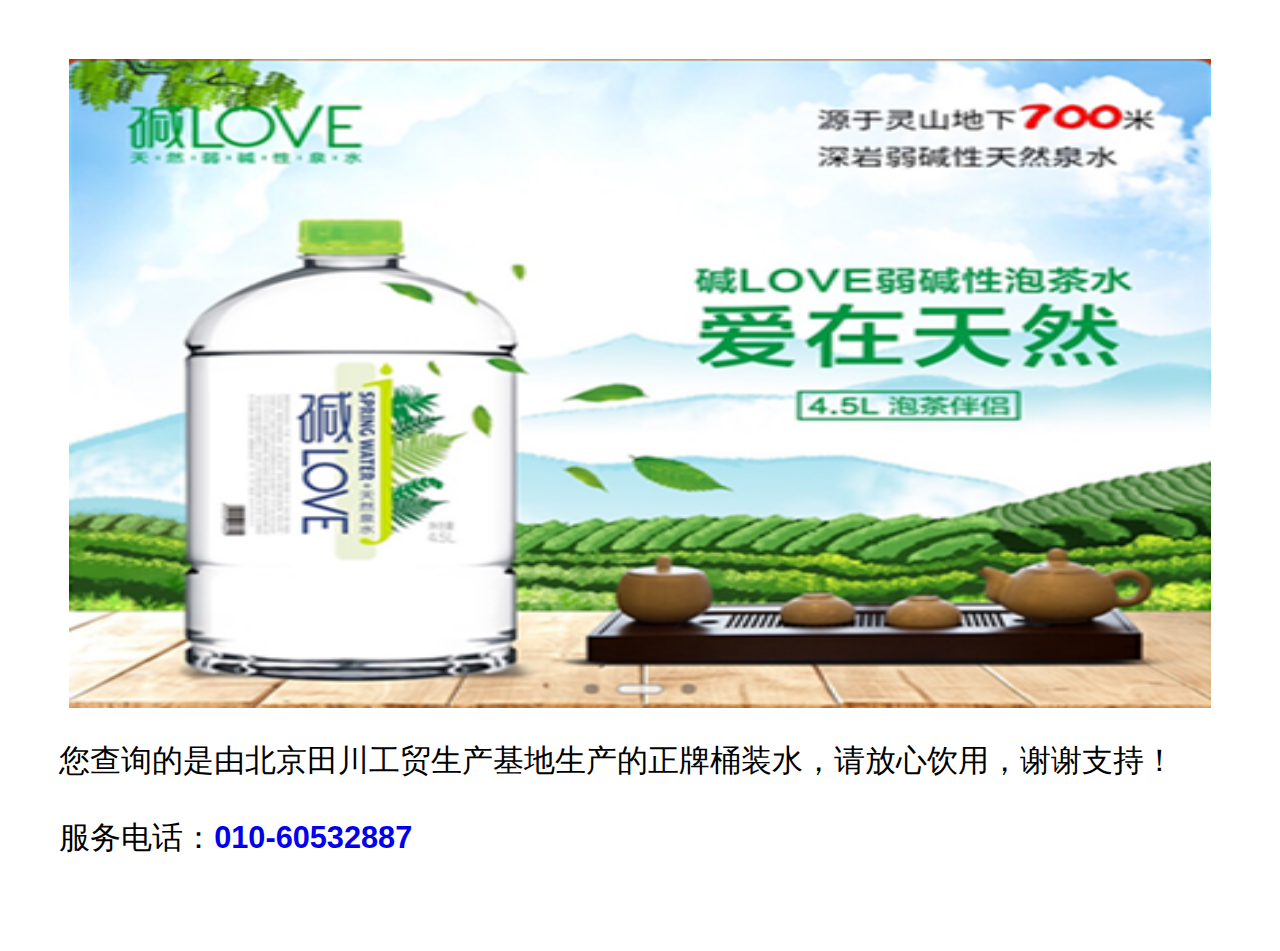
==== qr.html @ b7f4d0fc "qr" ====
<!DOCTYPE html>
<html>
<head lang="zh-cn">
    <meta charset="UTF-8">
    <!--文档兼容模式 -->
    <meta http-equiv="X-UA-Compatible" content="IE=edge,chrome=1">
    <!--使用webkit渲染,对360浏览器有效-->
    <meta name="renderer" content="webkit">
    <meta name="keywords" content="同洲源,桶装水,瓶装水,纯净水,矿泉水,送水,水站,饮水机,订水">
    <meta name="description" content="同洲源送水">
    <meta name="renderer" content="webkit">
    <meta name="format-detection" content="telephone=yes">
    <title>正品查询</title>
    <!--设置view port-->
    <meta name="viewport" content="width=device-width, initial-scale=1, user-scalable=no">
    <link rel="shortcut icon" href="favicon.ico" >
    <style>
        html {
            font-size: 1.3333vw;
            font-family: Arial, PingfangSC, "Microsoft YaHei", "Helvetica Neue", Helvetica, STHeiTi, sans-serif;
            line-height: 1.5;
        }
        body {
            padding: 3rem;
            min-width: 100vh;
            background: white;
        }
        .banner {
            margin: 0 auto;
            width: 66.9rem;
            height: 38rem;
            display: block;
        }
        a {
           text-decoration: none;
        }
        p {
            font-size: 1.8rem;
        }
    </style>
</head>
<body>
    <img src="./images/zhengpin.png" alt="" class="banner">
    <p>
        您查询的是由北京田川工贸生产基地生产的正牌桶装水，请放心饮用，谢谢支持！
    </p>
    <p>
        服务电话：<strong><a href="tel:010-60532887">010-60532887</a></strong>
    </p>
</body>
</html>
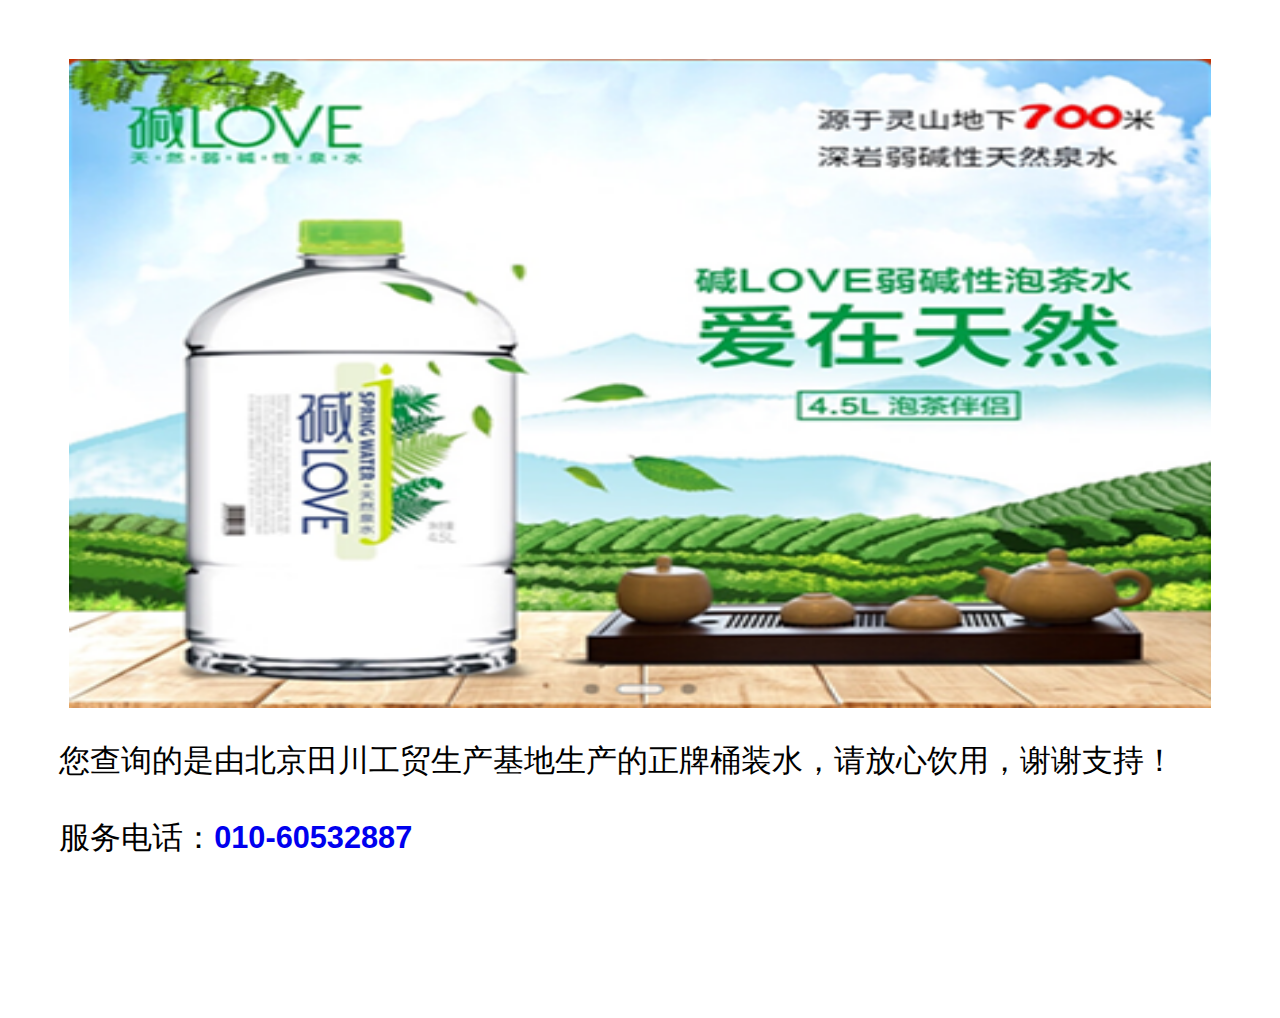
==== commit 374c6377: "qr" ====
--- a/qr.html
+++ b/qr.html
@@ -22,7 +22,7 @@
         }
         body {
             padding: 3rem;
-            min-width: 100vh;
+            min-height: 100vh;
             background: white;
         }
         .banner {
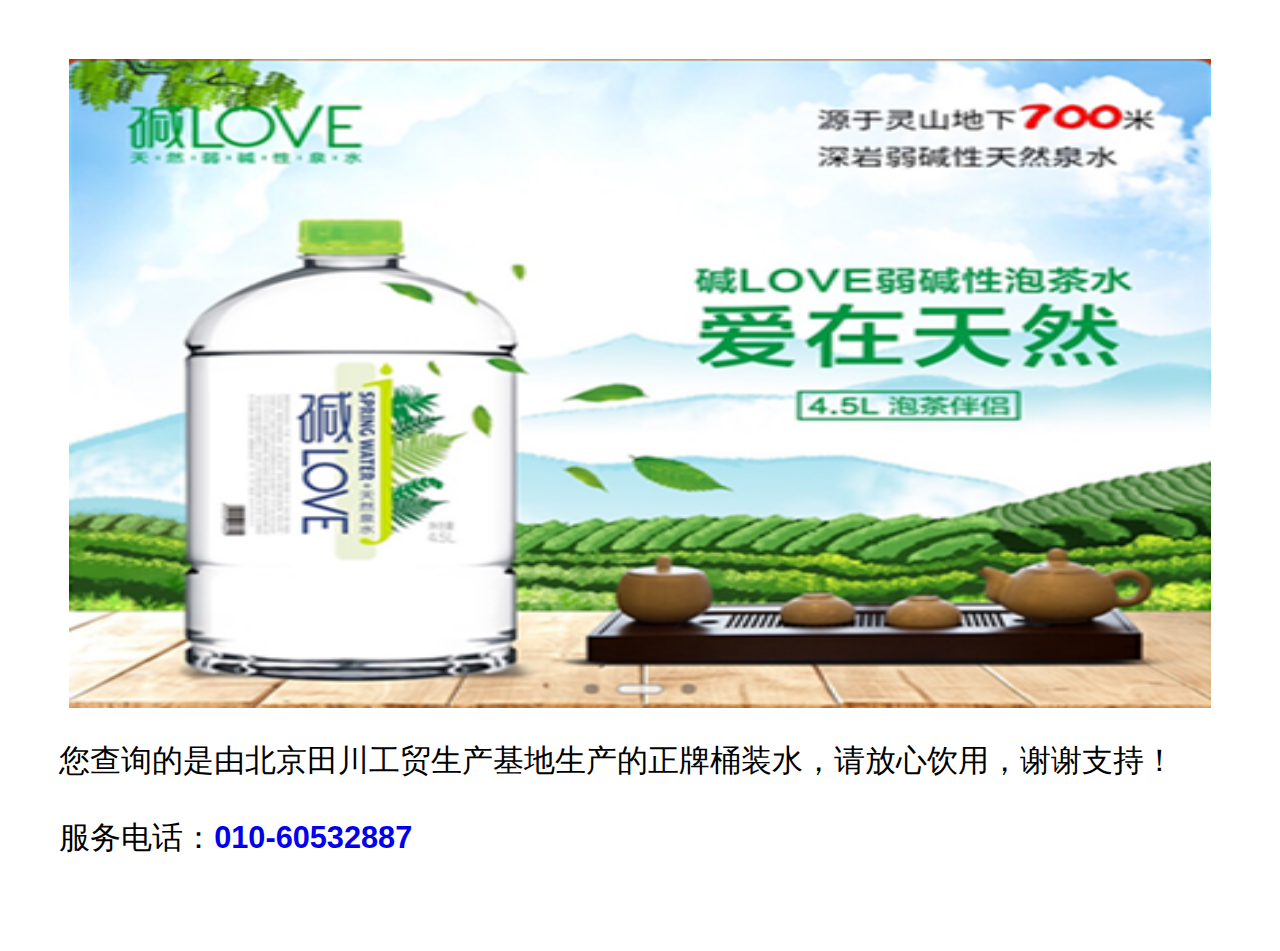
==== commit 89171de9: "qr" ====
--- a/qr.html
+++ b/qr.html
@@ -15,6 +15,9 @@
     <meta name="viewport" content="width=device-width, initial-scale=1, user-scalable=no">
     <link rel="shortcut icon" href="favicon.ico" >
     <style>
+        * {
+            box-sizing: border-box;
+        }
         html {
             font-size: 1.3333vw;
             font-family: Arial, PingfangSC, "Microsoft YaHei", "Helvetica Neue", Helvetica, STHeiTi, sans-serif;
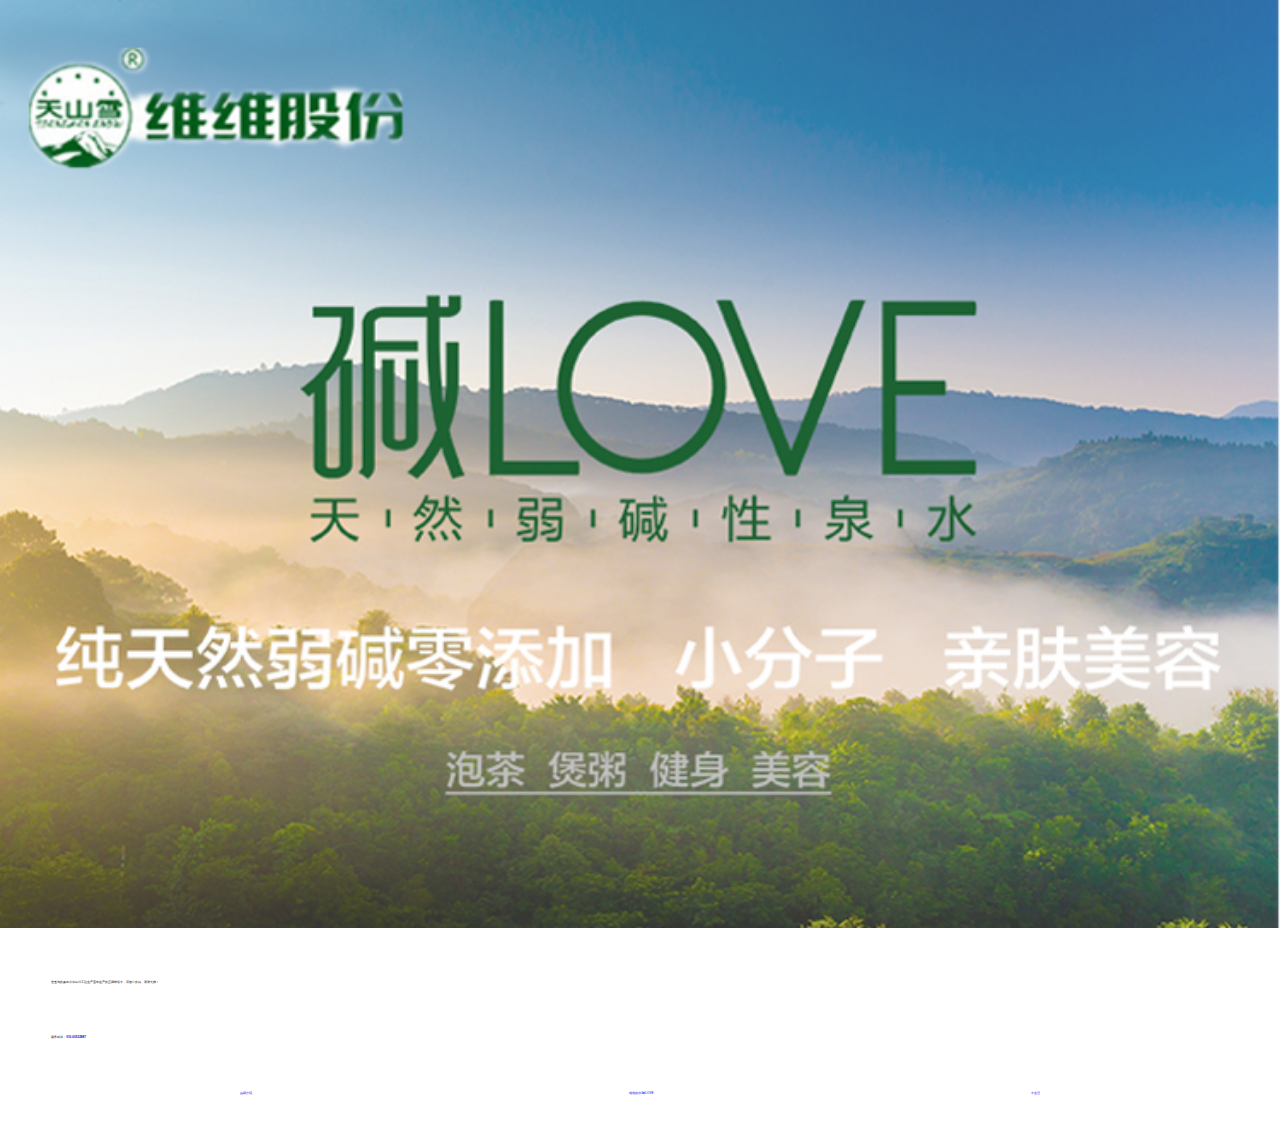
==== commit 04c6d419: "qr" ====
--- a/qr.html
+++ b/qr.html
@@ -16,39 +16,61 @@
     <link rel="shortcut icon" href="favicon.ico" >
     <style>
         * {
+            margin: 0;
+            padding: 0;
             box-sizing: border-box;
         }
         html {
             font-size: 1.3333vw;
             font-family: Arial, PingfangSC, "Microsoft YaHei", "Helvetica Neue", Helvetica, STHeiTi, sans-serif;
             line-height: 1.5;
+            background: white;
         }
         body {
-            padding: 3rem;
-            min-height: 100vh;
-            background: white;
+            padding: 0.3rem;
         }
         .banner {
-            margin: 0 auto;
-            width: 66.9rem;
-            height: 38rem;
+            margin: -0.3rem -0.3rem 0 -0.3rem;
+            width: 7.5rem;
+            height: 5.44rem;
             display: block;
         }
         a {
            text-decoration: none;
         }
         p {
-            font-size: 1.8rem;
+            margin-top: 0.3rem;
+            font-size: 0.018rem;
+        }
+        .flex {
+            display: flex;
+            display: -webkit-flex;
+            justify-content: space-around;
+            align-items: center;
+        }
+        .flex-1 {
+            flex-basis: 0;
+            flex-grow: 1;
+            flex-shrink: 1;
         }
     </style>
+    <script>
+        var windowWidth = document.documentElement.clientWidth;
+        document.documentElement.style.fontSize = windowWidth / 750 * 100 + 'px'
+    </script>
 </head>
 <body>
-    <img src="./images/zhengpin.png" alt="" class="banner">
+    <img src="./images/微信图片_20190913204251.png" alt="" class="banner">
     <p>
         您查询的是由北京田川工贸生产基地生产的正牌桶装水，请放心饮用，谢谢支持！
     </p>
     <p>
         服务电话：<strong><a href="tel:010-60532887">010-60532887</a></strong>
     </p>
+    <p class="flex">
+        <a class="" href="http://mp.weixin.qq.com/s?__biz=MzU1MzkwNTI5Mw==&mid=100000080&idx=1&sn=7767d1ca5a4edc6a31aa91f79ddac700&chksm=7beafcb24c9d75a42fec69f21c558a8044a478cb4ef33fe8f3f16eec52d96c4ac11b689f4ef9&scene=18#wechat_redirect">品牌介绍</a>
+        <a class="" href="http://mp.weixin.qq.com/s?__biz=MzU1MzkwNTI5Mw==&mid=100000092&idx=1&sn=f73d064b724de6fda70b796bded9bc6b&chksm=7beafcbe4c9d75a8c343d7d6927b24e40c23c5aea6ff960fdea725a6cd1ad9bb06cf737a5cf8#rd">维维股份I碱LOVE</a>
+        <a class="" href="http://mp.weixin.qq.com/s?__biz=MzU1MzkwNTI5Mw==&mid=100000072&idx=1&sn=a41b5464f2c0e9294c9c071edec9dcaa&chksm=7beafcaa4c9d75bc53f70ae17c1c3113365f1439757ae33634567b5498a0a4a2f3944bf13fbf&scene=18#wechat_redirect">水生活</a>
+    </p>
 </body>
 </html>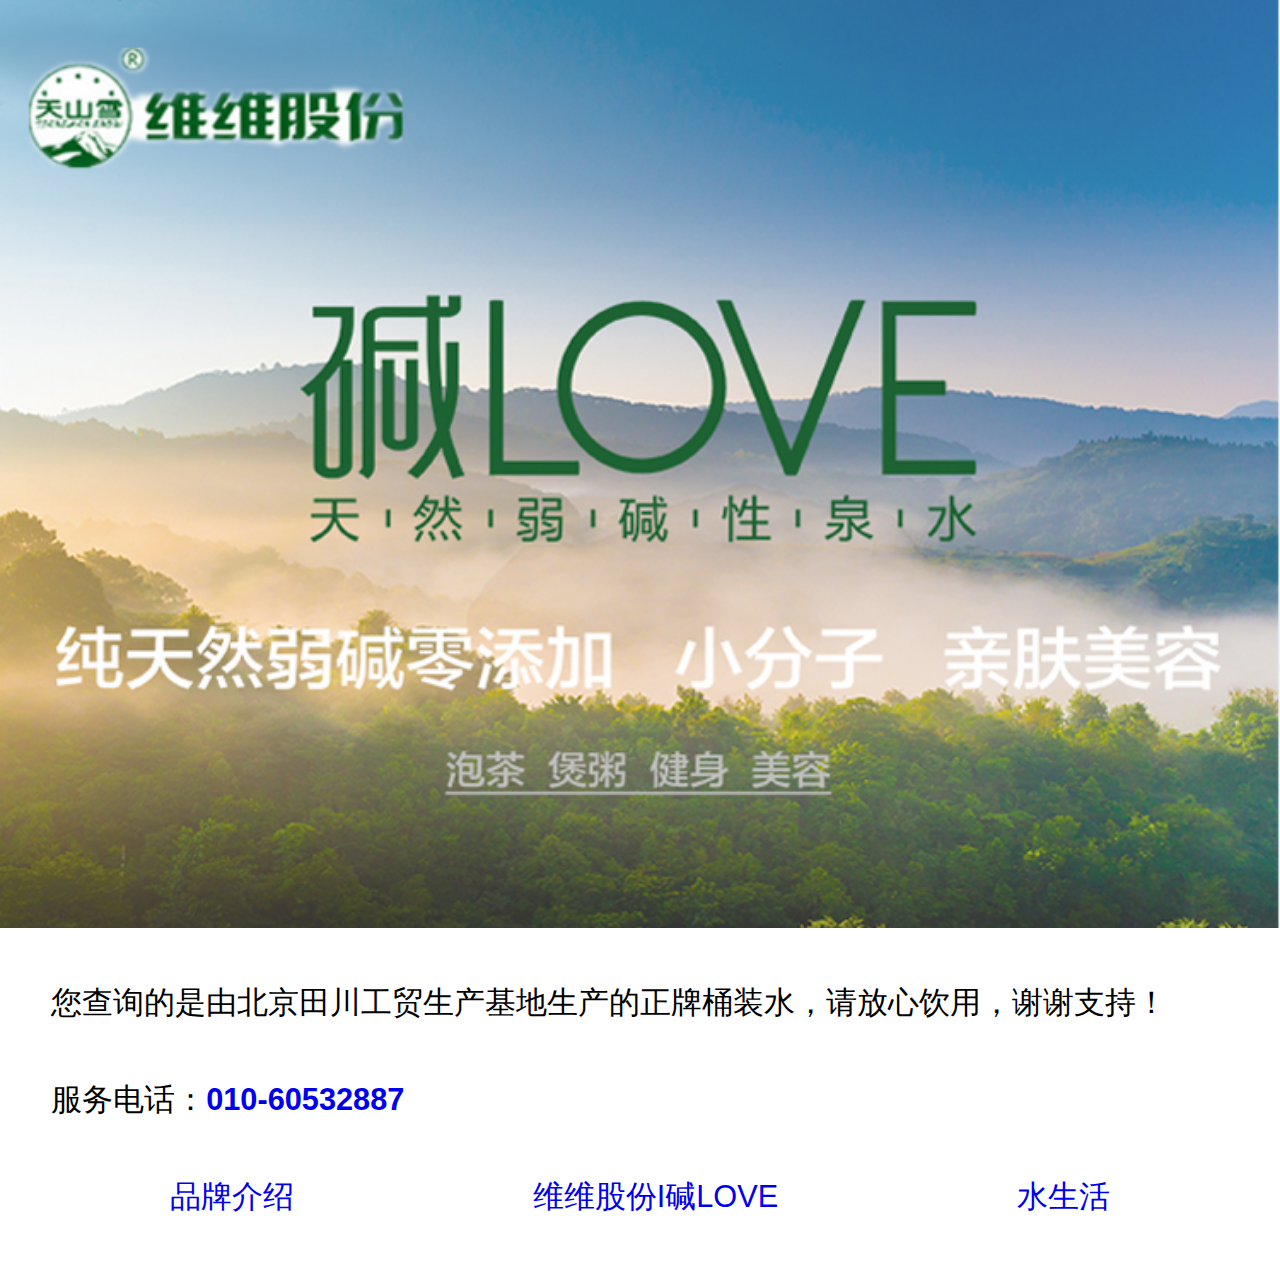
==== commit 866f2382: "qr" ====
--- a/qr.html
+++ b/qr.html
@@ -21,7 +21,6 @@
             box-sizing: border-box;
         }
         html {
-            font-size: 1.3333vw;
             font-family: Arial, PingfangSC, "Microsoft YaHei", "Helvetica Neue", Helvetica, STHeiTi, sans-serif;
             line-height: 1.5;
             background: white;
@@ -40,7 +39,7 @@
         }
         p {
             margin-top: 0.3rem;
-            font-size: 0.018rem;
+            font-size: 0.18rem;
         }
         .flex {
             display: flex;
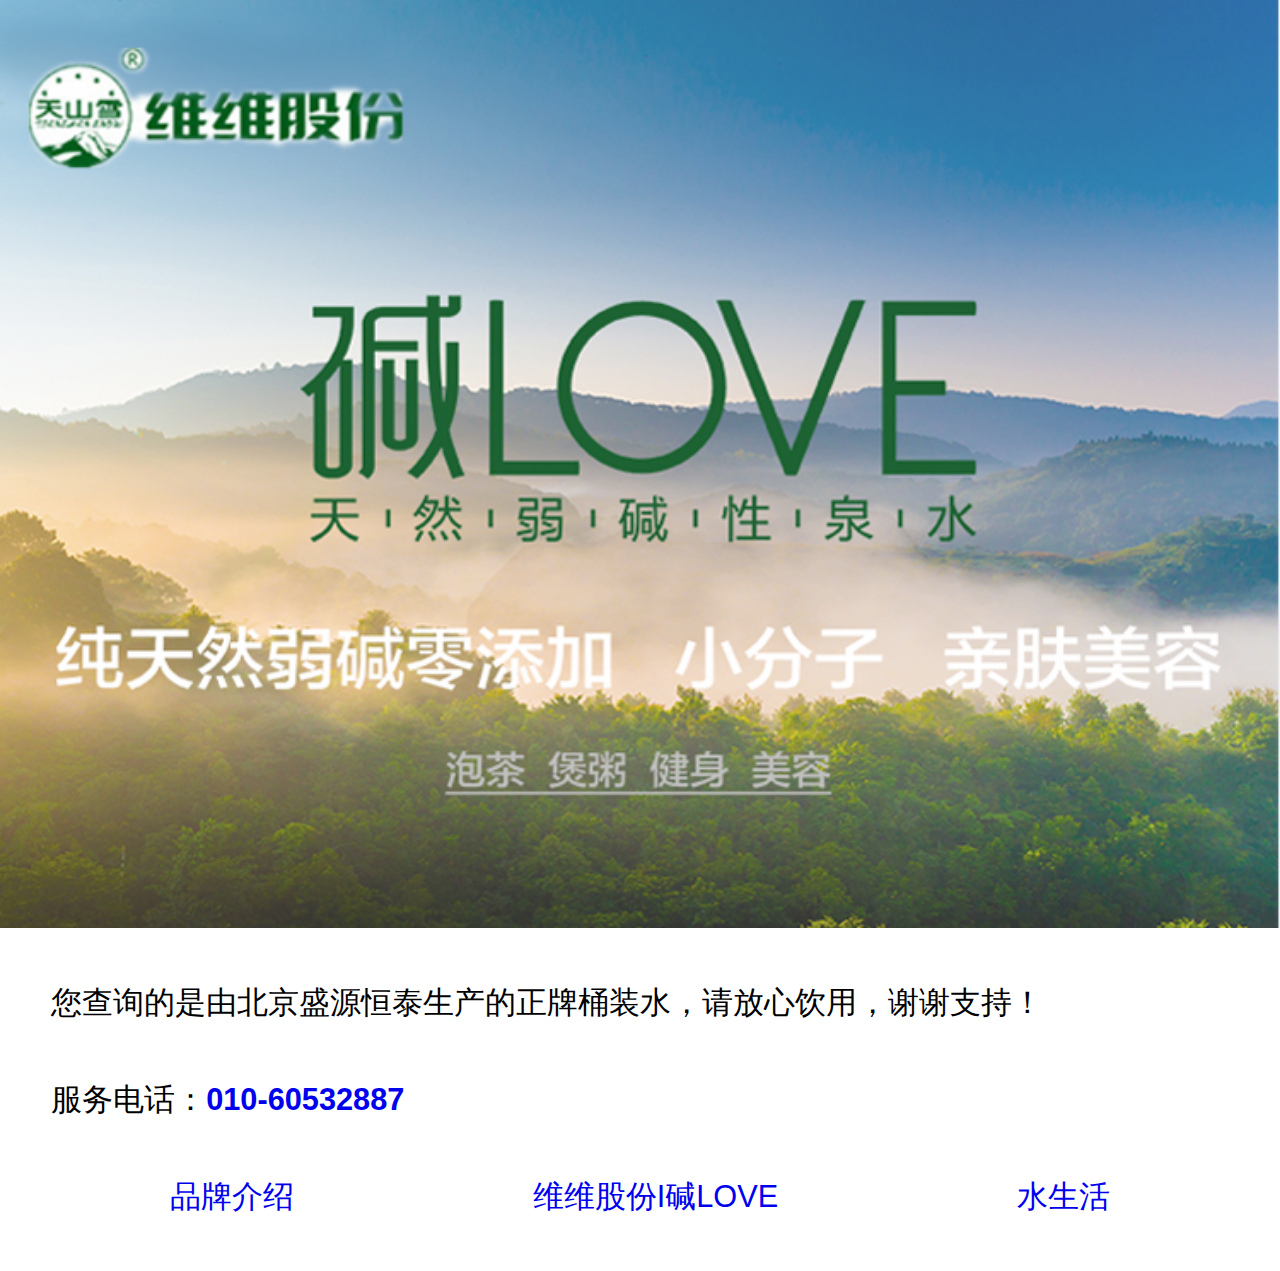
==== commit dd982593: "qr" ====
--- a/qr.html
+++ b/qr.html
@@ -61,7 +61,7 @@
 <body>
     <img src="./images/微信图片_20190913204251.png" alt="" class="banner">
     <p>
-        您查询的是由北京田川工贸生产基地生产的正牌桶装水，请放心饮用，谢谢支持！
+        您查询的是由北京盛源恒泰生产的正牌桶装水，请放心饮用，谢谢支持！
     </p>
     <p>
         服务电话：<strong><a href="tel:010-60532887">010-60532887</a></strong>
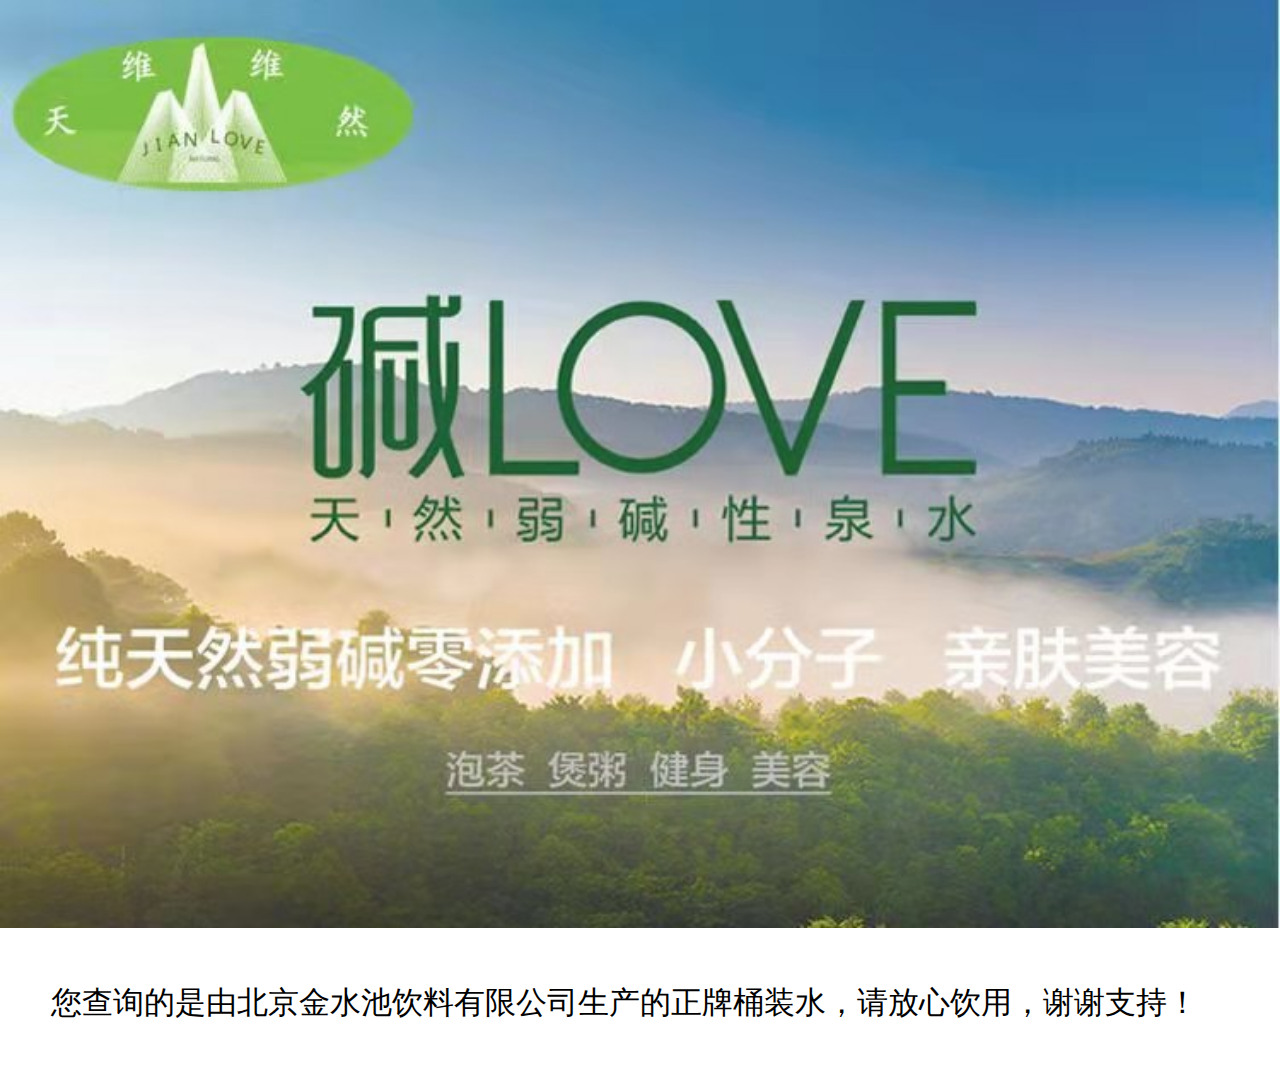
==== commit b167c264: "feat: 更换图片和文案" ====
--- a/qr.html
+++ b/qr.html
@@ -59,17 +59,9 @@
     </script>
 </head>
 <body>
-    <img src="./images/微信图片_20190913204251.png" alt="" class="banner">
+    <img src="./images/微信图片_20220213134741.jpg" alt="" class="banner">
     <p>
-        您查询的是由北京盛源恒泰生产的正牌桶装水，请放心饮用，谢谢支持！
-    </p>
-    <p>
-        服务电话：<strong><a href="tel:010-60532887">010-60532887</a></strong>
-    </p>
-    <p class="flex">
-        <a class="" href="http://mp.weixin.qq.com/s?__biz=MzU1MzkwNTI5Mw==&mid=100000080&idx=1&sn=7767d1ca5a4edc6a31aa91f79ddac700&chksm=7beafcb24c9d75a42fec69f21c558a8044a478cb4ef33fe8f3f16eec52d96c4ac11b689f4ef9&scene=18#wechat_redirect">品牌介绍</a>
-        <a class="" href="http://mp.weixin.qq.com/s?__biz=MzU1MzkwNTI5Mw==&mid=100000092&idx=1&sn=f73d064b724de6fda70b796bded9bc6b&chksm=7beafcbe4c9d75a8c343d7d6927b24e40c23c5aea6ff960fdea725a6cd1ad9bb06cf737a5cf8#rd">维维股份I碱LOVE</a>
-        <a class="" href="http://mp.weixin.qq.com/s?__biz=MzU1MzkwNTI5Mw==&mid=100000072&idx=1&sn=a41b5464f2c0e9294c9c071edec9dcaa&chksm=7beafcaa4c9d75bc53f70ae17c1c3113365f1439757ae33634567b5498a0a4a2f3944bf13fbf&scene=18#wechat_redirect">水生活</a>
+        您查询的是由北京金水池饮料有限公司生产的正牌桶装水，请放心饮用，谢谢支持！
     </p>
 </body>
 </html>